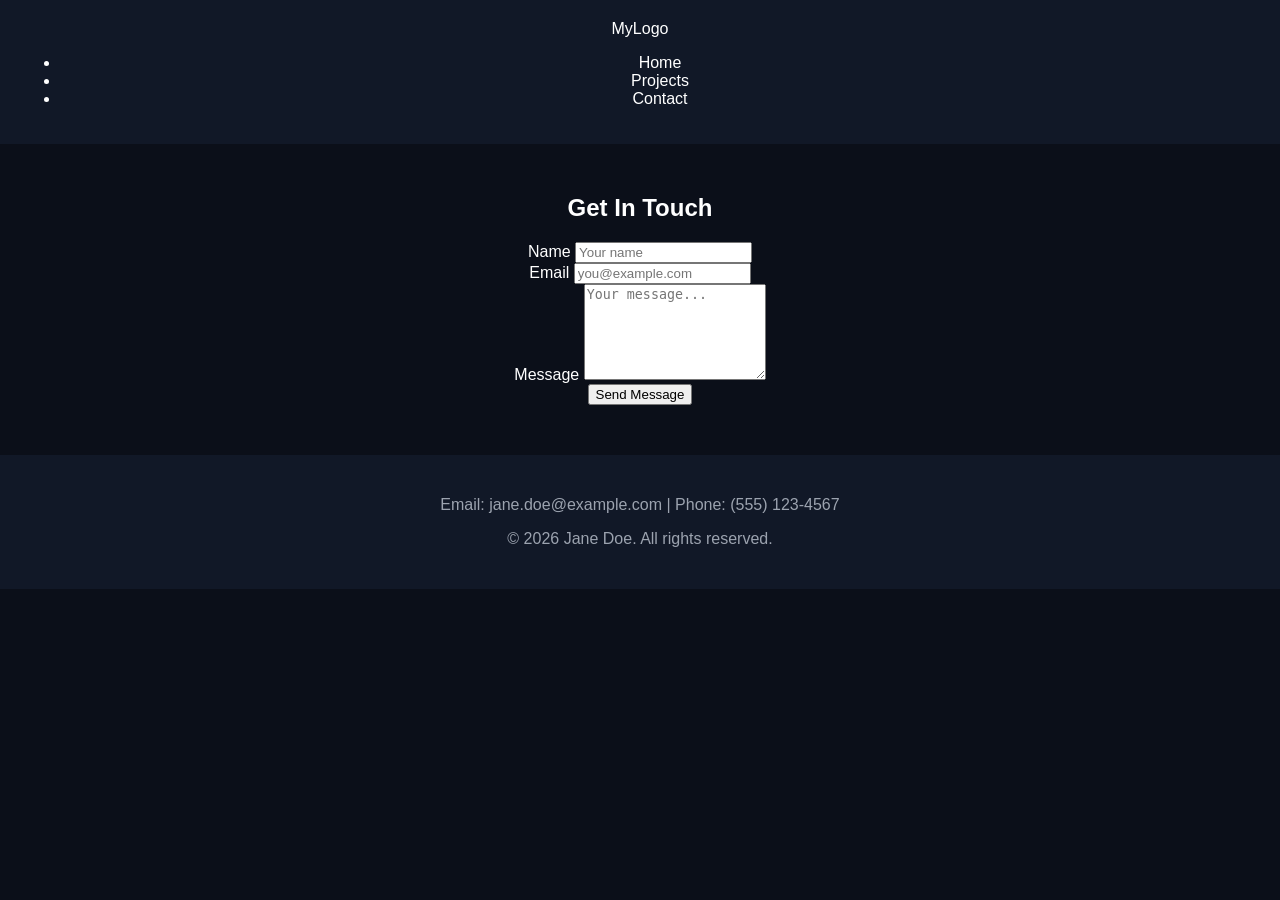
==== contact.html @ 288b1cfa "Add files via upload" ====
<!DOCTYPE html>
<html lang="en">
<head>
  <meta charset="UTF-8" />
  <meta name="viewport" content="width=device-width, initial-scale=1.0" />
  <title>Contact | My Portfolio</title>
  <link rel="stylesheet" href="style.css" />
</head>
<body>

  <header class="site-header">
    <div class="logo">MyLogo</div>
    <nav class="nav-menu">
      <ul>
        <li><a href="index.html">Home</a></li>
        <li><a href="projects.html">Projects</a></li>
        <li><a href="contact.html" class="active">Contact</a></li>
      </ul>
    </nav>
  </header>

  <main>
    <section class="contact-section">
      <h1>Get In Touch</h1>
      <form class="contact-form">
        <div class="form-group">
          <label for="name">Name</label>
          <input type="text" id="name" name="name" placeholder="Your name" required />
        </div>

        <div class="form-group">
          <label for="email">Email</label>
          <input type="email" id="email" name="email" placeholder="you@example.com" required />
        </div>

        <div class="form-group">
          <label for="message">Message</label>
          <textarea id="message" name="message" rows="6" placeholder="Your message..." required></textarea>
        </div>

        <button type="submit">Send Message</button>
      </form>
    </section>
  </main>

  <footer class="site-footer">
    <p>Email: jane.doe@example.com | Phone: (555) 123-4567</p>
    <p>&copy; 2026 Jane Doe. All rights reserved.</p>
  </footer>

</body>
</html>
---- style.css ----
body {
font-family: Arial, sans-serif;
margin: 0;
background-color: #0b0f19;
color: white;
}

header {
padding: 20px;
text-align: center;
background-color: #111827;
}

header h1 {
color: #8b5cf6;
}

nav a {
color: white;
text-decoration: none;
margin: 0 15px;
}

nav a:hover {
color: #8b5cf6;
}

main {
width: 90%;
max-width: 1000px;
margin: 50px auto;
text-align: center;
}

main > h2 {
font-size: 35px;
margin-bottom: 40px;
}

.project-container {
display: flex;
justify-content: center;
gap: 30px;
flex-wrap: wrap;
}

.project-card {
width: 350px;
background-color: #111827;
padding: 20px;
border-radius: 15px;
text-align: left;
}

.project-card img {
width: 100%;
height: 220px;
object-fit: cover;
border-radius: 10px;
}

.project-card h2 {
color: #a78bfa;
}

.project-card p {
color: #b6bdca;
line-height: 1.6;
}

.project-button {
display: inline-block;
margin-top: 10px;
padding: 10px 18px;
background-color: #7c3aed;
color: white;
text-decoration: none;
border-radius: 8px;
}

.project-button:hover {
background-color: #6d28d9;
}

footer {
padding: 25px;
text-align: center;
background-color: #111827;
color: #9ca3af;
}

.project-image {
  width: 100%;
  height: 220px;
  object-fit: cover;
  border-radius: 10px;
  margin-bottom: 15px;
}

.project-card {
  padding: 20px;
  border-radius: 15px;
  background-color: #111827;
}

.project-card h2 {
  color: #a78bfa;
}

.project-card p {
  color: #b6bdca;
  line-height: 1.6;
}
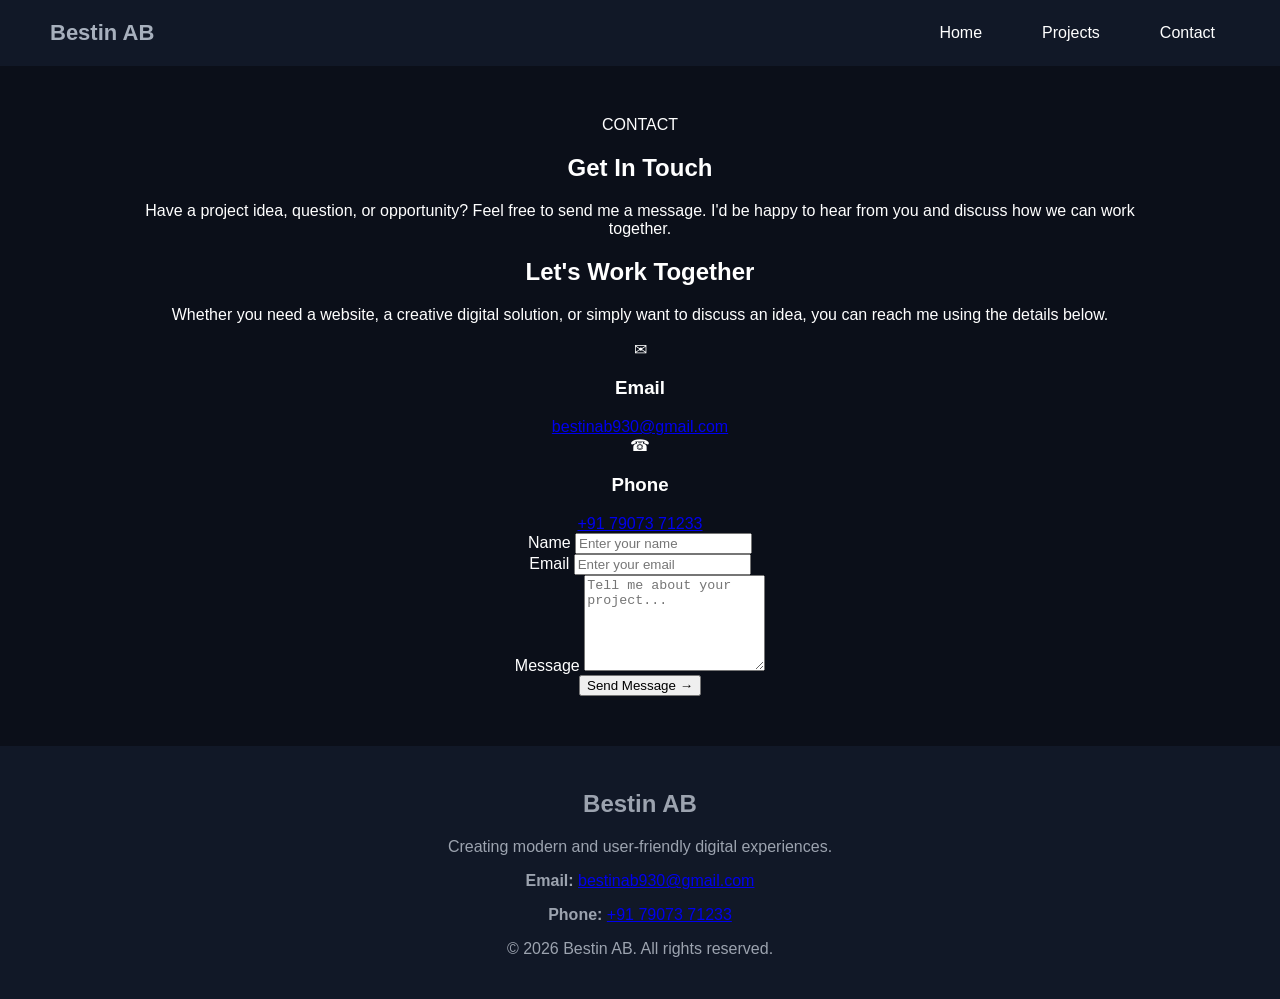
==== commit 6da9cfdf: "Add files via upload" ====
--- a/contact.html
+++ b/contact.html
@@ -1,52 +1,278 @@
 <!DOCTYPE html>
+
 <html lang="en">
+
 <head>
-  <meta charset="UTF-8" />
-  <meta name="viewport" content="width=device-width, initial-scale=1.0" />
-  <title>Contact | My Portfolio</title>
-  <link rel="stylesheet" href="style.css" />
+
+  <meta charset="UTF-8">
+
+<meta
+name="viewport"
+content="width=device-width, initial-scale=1.0"
+
+>
+
+<meta
+name="description"
+content="Get in touch with Bestin AB for web development and digital projects."
+
+>
+
+  <title>Contact | Bestin AB</title>
+
+  <link rel="stylesheet" href="style.css">
+
 </head>
+
 <body>
 
-  <header class="site-header">
-    <div class="logo">MyLogo</div>
-    <nav class="nav-menu">
-      <ul>
-        <li><a href="index.html">Home</a></li>
-        <li><a href="projects.html">Projects</a></li>
-        <li><a href="contact.html" class="active">Contact</a></li>
-      </ul>
-    </nav>
+  <!-- Navigation Header -->
+
+  <header>
+
+
+<div class="header-container">
+
+  <a href="index.html" class="site-logo">
+    Bestin AB
+  </a>
+
+  <nav class="main-nav" aria-label="Main navigation">
+
+    <a href="index.html">
+      Home
+    </a>
+
+    <a href="projects.html">
+      Projects
+    </a>
+
+    <a href="contact.html" class="active">
+      Contact
+    </a>
+
+  </nav>
+
+</div>
+
+
   </header>
 
+  <!-- Main Content -->
+
   <main>
-    <section class="contact-section">
-      <h1>Get In Touch</h1>
-      <form class="contact-form">
+
+
+<section class="contact-section">
+
+  <!-- Introduction -->
+
+  <div class="contact-intro">
+
+    <p class="section-label">
+      CONTACT
+    </p>
+
+    <h1>
+      Get In Touch
+    </h1>
+
+    <p>
+      Have a project idea, question, or opportunity?
+      Feel free to send me a message. I'd be happy to
+      hear from you and discuss how we can work together.
+    </p>
+
+  </div>
+
+
+  <!-- Contact Form -->
+
+  <div class="contact-container">
+
+    <div class="contact-info">
+
+      <h2>
+        Let's Work Together
+      </h2>
+
+      <p>
+        Whether you need a website, a creative digital
+        solution, or simply want to discuss an idea,
+        you can reach me using the details below.
+      </p>
+
+
+      <div class="contact-detail">
+
+        <span class="contact-icon">
+          ✉
+        </span>
+
+        <div>
+          <h3>Email</h3>
+
+          <a href="mailto:bestinab930@gmail.com">
+            bestinab930@gmail.com
+          </a>
+        </div>
+
+      </div>
+
+
+      <div class="contact-detail">
+
+        <span class="contact-icon">
+          ☎
+        </span>
+
+        <div>
+          <h3>Phone</h3>
+
+          <a href="tel:+917907371233">
+            +91 79073 71233
+          </a>
+        </div>
+
+      </div>
+
+
+    </div>
+
+
+    <!-- Form -->
+
+    <div class="contact-form-container">
+
+      <form
+        class="contact-form"
+        action="#"
+        method="post"
+      >
+
         <div class="form-group">
-          <label for="name">Name</label>
-          <input type="text" id="name" name="name" placeholder="Your name" required />
-        </div>
+
+          <label for="name">
+            Name
+          </label>
+
+          <input
+            type="text"
+            id="name"
+            name="name"
+            placeholder="Enter your name"
+            autocomplete="name"
+            required
+          >
+
+        </div>
+
 
         <div class="form-group">
-          <label for="email">Email</label>
-          <input type="email" id="email" name="email" placeholder="you@example.com" required />
-        </div>
+
+          <label for="email">
+            Email
+          </label>
+
+          <input
+            type="email"
+            id="email"
+            name="email"
+            placeholder="Enter your email"
+            autocomplete="email"
+            required
+          >
+
+        </div>
+
 
         <div class="form-group">
-          <label for="message">Message</label>
-          <textarea id="message" name="message" rows="6" placeholder="Your message..." required></textarea>
-        </div>
-
-        <button type="submit">Send Message</button>
+
+          <label for="message">
+            Message
+          </label>
+
+          <textarea
+            id="message"
+            name="message"
+            rows="6"
+            placeholder="Tell me about your project..."
+            required
+          ></textarea>
+
+        </div>
+
+
+        <button type="submit">
+          Send Message
+          <span aria-hidden="true">→</span>
+        </button>
+
       </form>
-    </section>
+
+    </div>
+
+  </div>
+
+</section>
+
+
   </main>
 
+  <!-- Footer -->
+
   <footer class="site-footer">
-    <p>Email: jane.doe@example.com | Phone: (555) 123-4567</p>
-    <p>&copy; 2026 Jane Doe. All rights reserved.</p>
+
+
+<div class="footer-container">
+
+  <div class="footer-brand">
+
+    <h2>
+      Bestin AB
+    </h2>
+
+    <p>
+      Creating modern and user-friendly digital experiences.
+    </p>
+
+  </div>
+
+
+  <div class="footer-contact">
+
+    <p>
+      <strong>Email:</strong>
+
+      <a href="mailto:bestinab930@gmail.com">
+        bestinab930@gmail.com
+      </a>
+    </p>
+
+    <p>
+      <strong>Phone:</strong>
+
+      <a href="tel:+917907371233">
+        +91 79073 71233
+      </a>
+    </p>
+
+  </div>
+
+</div>
+
+
+<div class="footer-bottom">
+
+  <p>
+    &copy; 2026 Bestin AB. All rights reserved.
+  </p>
+
+</div>
+
+
   </footer>
 
 </body>
-</html>+
+</html>
--- a/style.css
+++ b/style.css
@@ -6,13 +6,36 @@
 }
 
 header {
-padding: 20px;
-text-align: center;
-background-color: #111827;
+  padding: 20px 50px;
+  background-color: #111827;
 }
 
-header h1 {
-color: #8b5cf6;
+.header-container {
+  display: flex;
+  justify-content: space-between;
+  align-items: center;
+}
+
+.site-logo {
+  color: #a7b0bd;
+  text-decoration: none;
+  font-size: 22px;
+  font-weight: 600;
+}
+
+.main-nav {
+  display: flex;
+  gap: 30px;
+}
+
+.main-nav a {
+  color: white;
+  text-decoration: none;
+  font-size: 16px;
+}
+
+.main-nav a:hover {
+  color: #8b5cf6;
 }
 
 nav a {
